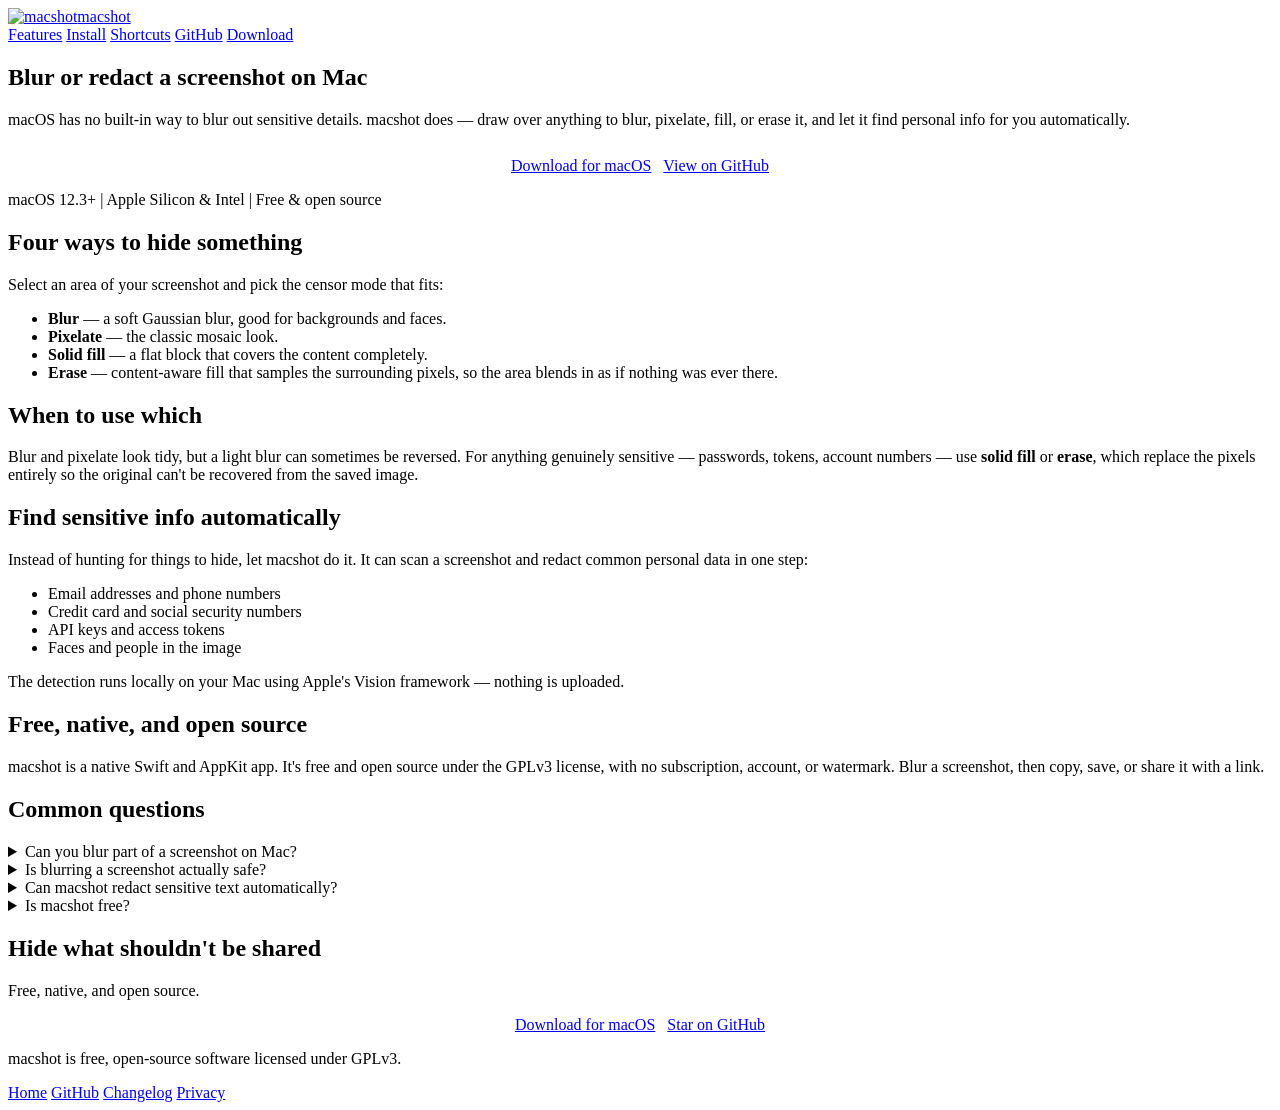
==== website/blur-screenshot-mac/index.html @ e5eaff10 "Add feature SEO landing pages + shared stylesheet Add five competitor-free, feature-focused landing " ====
<!DOCTYPE html>
<html lang="en">
<head>
<meta charset="utf-8">
<meta name="viewport" content="width=device-width,initial-scale=1">
<title>Blur or Redact a Screenshot on Mac — Hide Sensitive Info | macshot</title>
<meta name="description" content="Blur, pixelate, or redact part of a screenshot on Mac to hide sensitive info. Four modes including content-aware erase, plus auto-redact for emails, cards and keys. Free and open source.">
<meta name="theme-color" content="#211BEF">
<link rel="canonical" href="https://macshot.io/blur-screenshot-mac">
<meta property="og:title" content="Blur or Redact a Screenshot on Mac — macshot">
<meta property="og:description" content="Blur, pixelate, or redact sensitive parts of a screenshot — four modes plus automatic PII detection. Free and open source.">
<meta property="og:type" content="website">
<meta property="og:url" content="https://macshot.io/blur-screenshot-mac">
<meta property="og:image" content="https://macshot.io/preview.png">
<meta name="twitter:card" content="summary_large_image">
<script type="application/ld+json">
{
  "@context": "https://schema.org",
  "@type": "FAQPage",
  "mainEntity": [
    {
      "@type": "Question",
      "name": "Can you blur part of a screenshot on Mac?",
      "acceptedAnswer": {
        "@type": "Answer",
        "text": "macOS doesn't include a blur tool in its built-in screenshot or Markup features. macshot adds one: draw over any area to blur, pixelate, fill, or erase it before you share the image."
      }
    },
    {
      "@type": "Question",
      "name": "Is blurring a screenshot actually safe?",
      "acceptedAnswer": {
        "@type": "Answer",
        "text": "Light blur or pixelation can sometimes be reversed. For anything truly sensitive, use macshot's solid fill or content-aware erase, which replace the pixels entirely so the original content cannot be recovered from the image."
      }
    },
    {
      "@type": "Question",
      "name": "Can macshot redact sensitive text automatically?",
      "acceptedAnswer": {
        "@type": "Answer",
        "text": "Yes. macshot can scan a screenshot for personal information — emails, phone numbers, credit card numbers, social security numbers, and API keys — and redact them in one step. It can also detect faces and people. The detection runs on your Mac."
      }
    },
    {
      "@type": "Question",
      "name": "Is macshot free?",
      "acceptedAnswer": {
        "@type": "Answer",
        "text": "Yes. macshot is free and open source under the GPLv3 license, with no subscription or account."
      }
    }
  ]
}
</script>
<link rel="icon" href="/favicon-16.png" type="image/png" sizes="16x16">
<link rel="icon" href="/favicon.png" type="image/png" sizes="32x32">
<link rel="apple-touch-icon" href="/apple-touch-icon.png">
<link rel="stylesheet" href="/style.css">
</head>
<body>
<div class="glow"></div>

<nav>
<div class="wrap">
<a href="/" class="logo"><img src="/logo.svg" alt="macshot" width="32" height="32">macshot</a>
<div class="links">
<a href="/#features">Features</a>
<a href="/#install">Install</a>
<a href="/#shortcuts">Shortcuts</a>
<a href="https://github.com/sw33tLie/macshot" target="_blank">GitHub</a>
<a href="https://github.com/sw33tLie/macshot/releases/latest/download/MacShot.dmg" class="btn btn-primary">Download</a>
</div>
</div>
</nav>

<section class="page-hero">
<div class="wrap">
<h1>Blur or redact a screenshot on Mac</h1>
<p class="lead">macOS has no built-in way to blur out sensitive details. macshot does — draw over anything to blur, pixelate, fill, or erase it, and let it find personal info for you automatically.</p>
<div class="hero actions" style="display:flex;gap:12px;justify-content:center;margin-top:28px;flex-wrap:wrap">
<a href="https://github.com/sw33tLie/macshot/releases/latest/download/MacShot.dmg" class="btn btn-primary btn-big">Download for macOS</a>
<a href="https://github.com/sw33tLie/macshot" class="btn btn-outline btn-big" target="_blank">View on GitHub</a>
</div>
<p class="hero meta" style="margin-top:16px">macOS 12.3+ <span>|</span> Apple Silicon &amp; Intel <span>|</span> Free &amp; open source</p>
</div>
</section>

<section>
<div class="wrap">
<div class="prose">
<h2>Four ways to hide something</h2>
<p>Select an area of your screenshot and pick the censor mode that fits:</p>
<ul>
<li><strong>Blur</strong> — a soft Gaussian blur, good for backgrounds and faces.</li>
<li><strong>Pixelate</strong> — the classic mosaic look.</li>
<li><strong>Solid fill</strong> — a flat block that covers the content completely.</li>
<li><strong>Erase</strong> — content-aware fill that samples the surrounding pixels, so the area blends in as if nothing was ever there.</li>
</ul>

<h2>When to use which</h2>
<p>Blur and pixelate look tidy, but a light blur can sometimes be reversed. For anything genuinely sensitive — passwords, tokens, account numbers — use <strong>solid fill</strong> or <strong>erase</strong>, which replace the pixels entirely so the original can't be recovered from the saved image.</p>

<h2>Find sensitive info automatically</h2>
<p>Instead of hunting for things to hide, let macshot do it. It can scan a screenshot and redact common personal data in one step:</p>
<ul>
<li>Email addresses and phone numbers</li>
<li>Credit card and social security numbers</li>
<li>API keys and access tokens</li>
<li>Faces and people in the image</li>
</ul>
<p>The detection runs locally on your Mac using Apple's Vision framework — nothing is uploaded.</p>

<h2>Free, native, and open source</h2>
<p>macshot is a native Swift and AppKit app. It's free and open source under the GPLv3 license, with no subscription, account, or watermark. Blur a screenshot, then copy, save, or share it with a link.</p>
</div>
</div>
</section>

<section>
<div class="wrap">
<div class="section-label"><h2>Common questions</h2></div>
<div class="faq">
<details><summary>Can you blur part of a screenshot on Mac?</summary><p>macOS doesn't include a blur tool in its built-in screenshot or Markup features. macshot adds one — draw over any area to blur, pixelate, fill, or erase it before you share the image.</p></details>
<details><summary>Is blurring a screenshot actually safe?</summary><p>Light blur or pixelation can sometimes be reversed. For anything truly sensitive, use macshot's solid fill or content-aware erase, which replace the pixels entirely so the original content can't be recovered from the image.</p></details>
<details><summary>Can macshot redact sensitive text automatically?</summary><p>Yes. macshot can scan a screenshot for emails, phone numbers, credit card numbers, social security numbers, and API keys and redact them in one step. It can also detect faces and people. The detection runs on your Mac.</p></details>
<details><summary>Is macshot free?</summary><p>Yes. macshot is free and open source under the GPLv3 license, with no subscription or account.</p></details>
</div>
</div>
</section>

<section>
<div class="wrap">
<div class="cta">
<h2>Hide what shouldn't be shared</h2>
<p>Free, native, and open source.</p>
<div style="display:flex;gap:12px;justify-content:center;flex-wrap:wrap">
<a href="https://github.com/sw33tLie/macshot/releases/latest/download/MacShot.dmg" class="btn btn-primary btn-big">Download for macOS</a>
<a href="https://github.com/sw33tLie/macshot" class="btn btn-outline btn-big" target="_blank">Star on GitHub</a>
</div>
</div>
</div>
</section>

<footer>
<div class="wrap">
<p>macshot is free, open-source software licensed under GPLv3.</p>
<div class="links">
<a href="/">Home</a>
<a href="https://github.com/sw33tLie/macshot">GitHub</a>
<a href="https://github.com/sw33tLie/macshot/blob/main/CHANGELOG.md">Changelog</a>
<a href="https://github.com/sw33tLie/macshot/blob/main/PRIVACY.md">Privacy</a>
</div>
</div>
</footer>
</body>
</html>
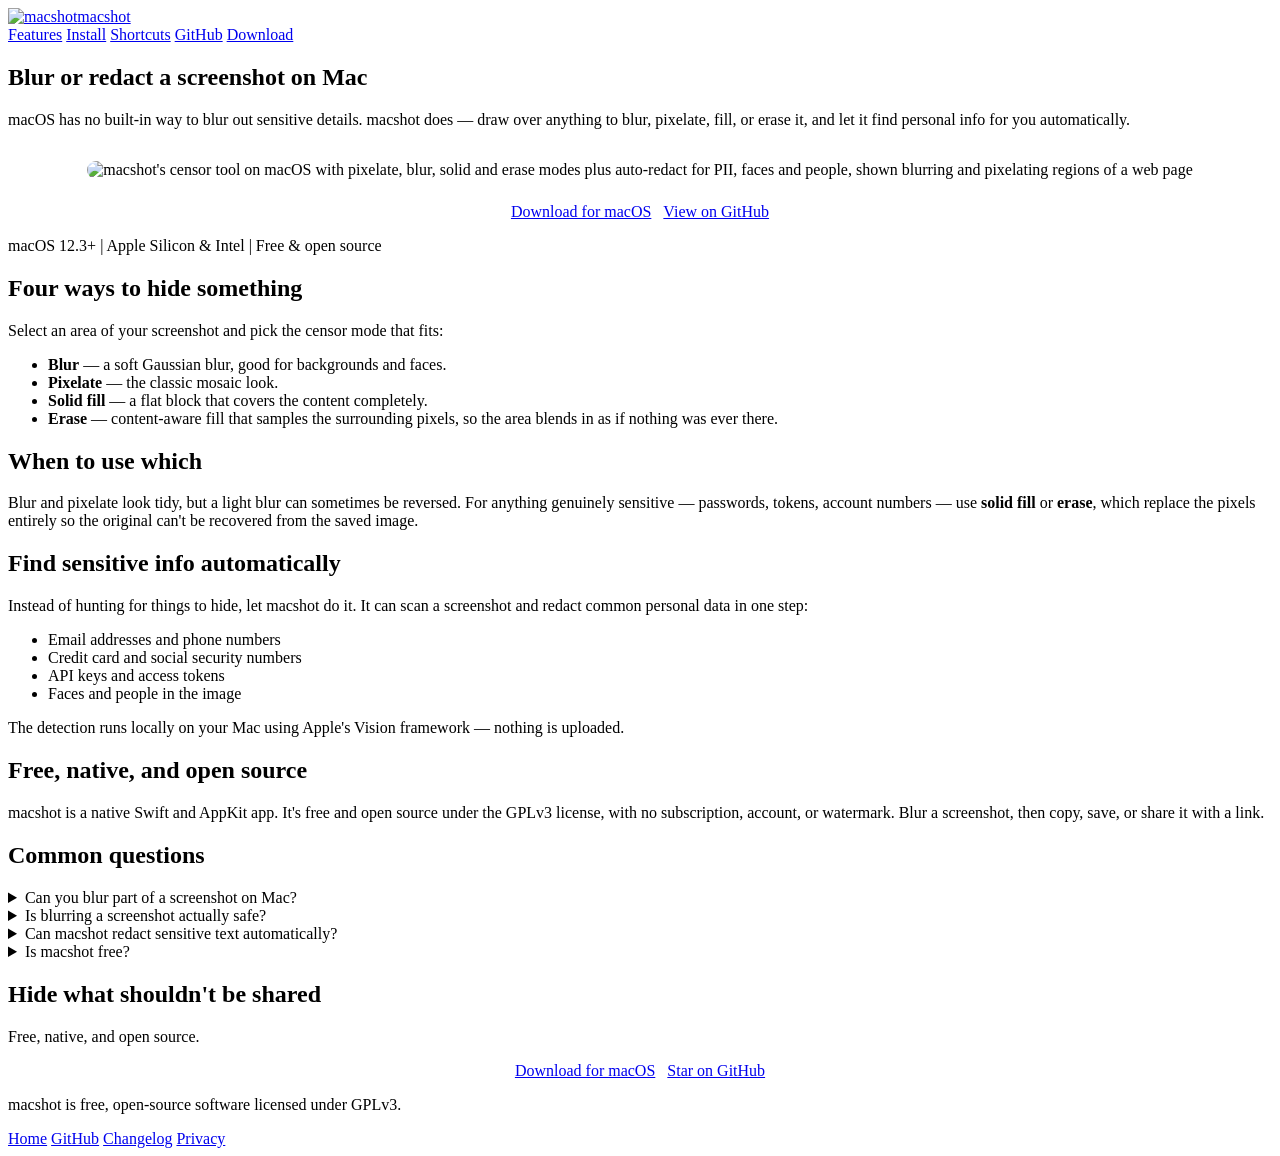
==== commit a4776892: "Remove Liquid Glass theme; add 4.2.0-beta.5 changelog - Delete LiquidGlass, OverlayChromePanel/Prese" ====
--- a/website/blur-screenshot-mac/index.html
+++ b/website/blur-screenshot-mac/index.html
@@ -78,11 +78,14 @@
 <div class="wrap">
 <h1>Blur or redact a screenshot on Mac</h1>
 <p class="lead">macOS has no built-in way to blur out sensitive details. macshot does — draw over anything to blur, pixelate, fill, or erase it, and let it find personal info for you automatically.</p>
-<div class="hero actions" style="display:flex;gap:12px;justify-content:center;margin-top:28px;flex-wrap:wrap">
+<div style="text-align:center;margin-top:32px">
+<img src="/assets/blur-screenshot-mac.png" alt="macshot's censor tool on macOS with pixelate, blur, solid and erase modes plus auto-redact for PII, faces and people, shown blurring and pixelating regions of a web page" width="1000" style="max-width:100%;height:auto;border-radius:16px;box-shadow:0 32px 80px rgba(0,0,0,.5),0 0 0 1px var(--border)" loading="lazy">
+</div>
+<div class="actions" style="display:flex;gap:12px;justify-content:center;margin-top:24px;flex-wrap:wrap">
 <a href="https://github.com/sw33tLie/macshot/releases/latest/download/MacShot.dmg" class="btn btn-primary btn-big">Download for macOS</a>
 <a href="https://github.com/sw33tLie/macshot" class="btn btn-outline btn-big" target="_blank">View on GitHub</a>
 </div>
-<p class="hero meta" style="margin-top:16px">macOS 12.3+ <span>|</span> Apple Silicon &amp; Intel <span>|</span> Free &amp; open source</p>
+<p class="meta" style="margin-top:16px">macOS 12.3+ <span>|</span> Apple Silicon &amp; Intel <span>|</span> Free &amp; open source</p>
 </div>
 </section>
 
